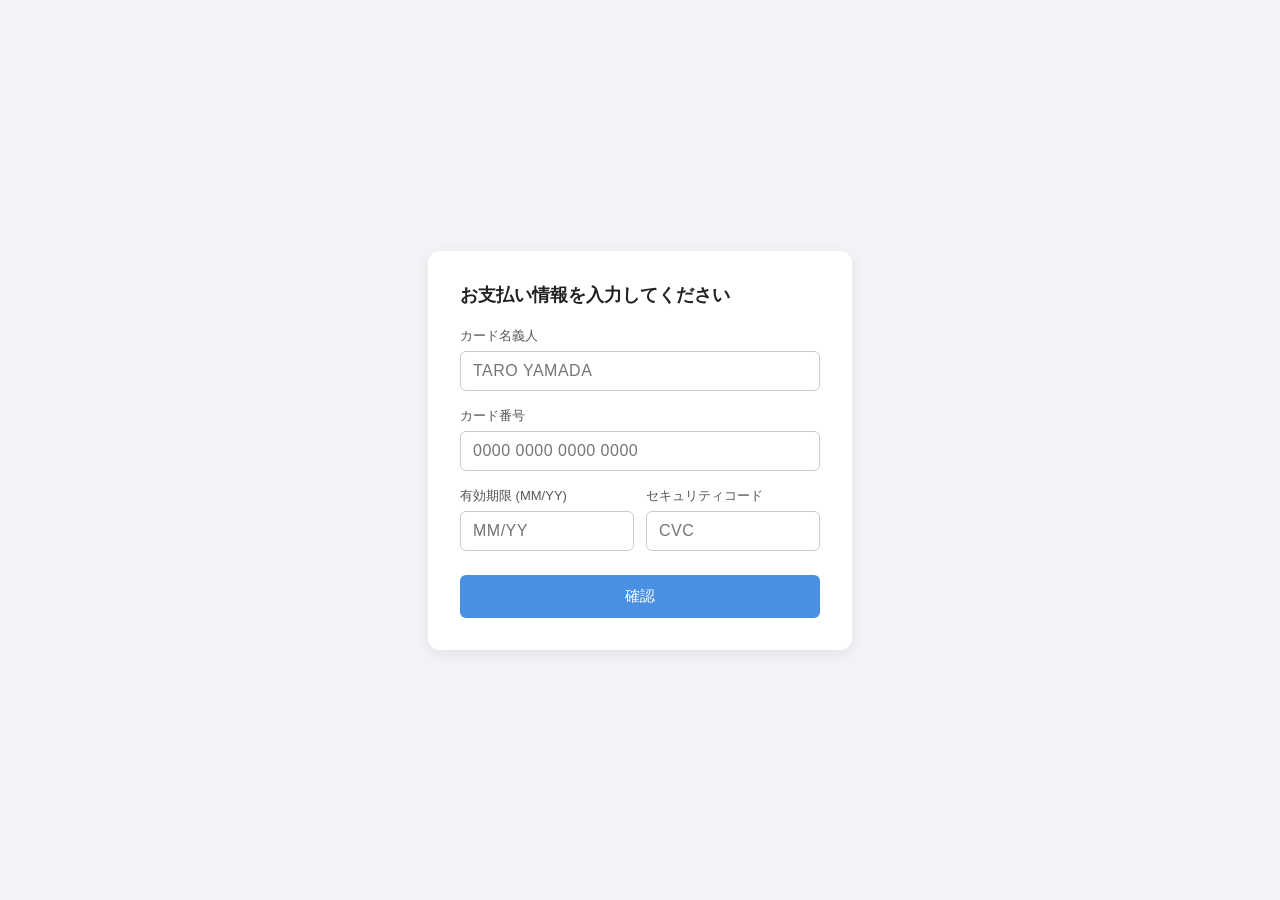
==== cc.html @ a47dad08 "Add files via upload" ====
<!DOCTYPE html>
<html lang="ja">
<head>
<meta charset="UTF-8">
<meta name="viewport" content="width=device-width, initial-scale=1.0">
<title>カード情報入力</title>
<style>
  body {
    font-family: -apple-system, BlinkMacSystemFont, "Segoe UI", "Hiragino Kaku Gothic ProN", sans-serif;
    background: #f2f4f7;
    display: flex;
    align-items: center;
    justify-content: center;
    min-height: 100vh;
    margin: 0;
    padding: 20px;
    box-sizing: border-box;
  }
  .card {
    background: #fff;
    padding: 32px;
    border-radius: 12px;
    box-shadow: 0 4px 16px rgba(0,0,0,0.08);
    width: 360px;
    max-width: 100%;
  }
  h1 {
    font-size: 18px;
    margin: 0 0 20px;
    color: #222;
  }
  .field {
    margin-bottom: 16px;
  }
  .row {
    display: flex;
    gap: 12px;
  }
  .row .field {
    flex: 1;
  }
  label {
    display: block;
    font-size: 13px;
    color: #555;
    margin-bottom: 6px;
  }
  input {
    width: 100%;
    box-sizing: border-box;
    padding: 10px 12px;
    font-size: 16px;
    border: 1px solid #ccc;
    border-radius: 6px;
    letter-spacing: 0.5px;
  }
  input:focus {
    outline: none;
    border-color: #4a90e2;
  }
  input:invalid:not(:placeholder-shown) {
    border-color: #e24a4a;
  }
  button {
    margin-top: 8px;
    width: 100%;
    padding: 12px;
    background: #4a90e2;
    color: #fff;
    border: none;
    border-radius: 6px;
    font-size: 15px;
    cursor: pointer;
  }
  button:hover {
    background: #3a7bc8;
  }
  .msg {
    margin-top: 12px;
    font-size: 13px;
    color: #2a9d3d;
    text-align: center;
    display: none;
  }
</style>
</head>
<body>
  <div class="card">
    <h1>お支払い情報を入力してください</h1>
    <form id="ccForm" autocomplete="on">
      <div class="field">
        <label for="cardName">カード名義人</label>
        <input
          type="text"
          id="cardName"
          name="cc-name"
          autocomplete="cc-name"
          placeholder="TARO YAMADA"
          required
        >
      </div>

      <div class="field">
        <label for="cardNumber">カード番号</label>
        <input
          type="text"
          id="cardNumber"
          name="cc-number"
          inputmode="numeric"
          autocomplete="cc-number"
          placeholder="0000 0000 0000 0000"
          maxlength="19"
          pattern="[0-9 ]{13,19}"
          required
        >
      </div>

      <div class="row">
        <div class="field">
          <label for="cardExpiry">有効期限 (MM/YY)</label>
          <input
            type="text"
            id="cardExpiry"
            name="cc-exp"
            inputmode="numeric"
            autocomplete="cc-exp"
            placeholder="MM/YY"
            maxlength="5"
            pattern="(0[1-9]|1[0-2])\/[0-9]{2}"
            required
          >
        </div>
        <div class="field">
          <label for="cardCvc">セキュリティコード</label>
          <input
            type="text"
            id="cardCvc"
            name="cc-csc"
            inputmode="numeric"
            autocomplete="cc-csc"
            placeholder="CVC"
            maxlength="4"
            pattern="[0-9]{3,4}"
            required
          >
        </div>
      </div>

      <button type="submit">確認</button>
      <div class="msg" id="msg">入力を受け付けました。</div>
    </form>
  </div>

<script>
  const numberInput = document.getElementById('cardNumber');
  const expiryInput = document.getElementById('cardExpiry');
  const cvcInput = document.getElementById('cardCvc');
  const form = document.getElementById('ccForm');
  const msg = document.getElementById('msg');

  numberInput.addEventListener('input', () => {
    const digits = numberInput.value.replace(/\D/g, '').slice(0, 16);
    numberInput.value = digits.replace(/(.{4})/g, '$1 ').trim();
  });

  expiryInput.addEventListener('input', () => {
    let digits = expiryInput.value.replace(/\D/g, '').slice(0, 4);
    if (digits.length >= 3) {
      digits = digits.slice(0, 2) + '/' + digits.slice(2);
    }
    expiryInput.value = digits;
  });

  cvcInput.addEventListener('input', () => {
    cvcInput.value = cvcInput.value.replace(/\D/g, '').slice(0, 4);
  });

  form.addEventListener('submit', (e) => {
    e.preventDefault();
    if (form.checkValidity()) {
      msg.style.display = 'block';
    }
  });
</script>
</body>
</html>
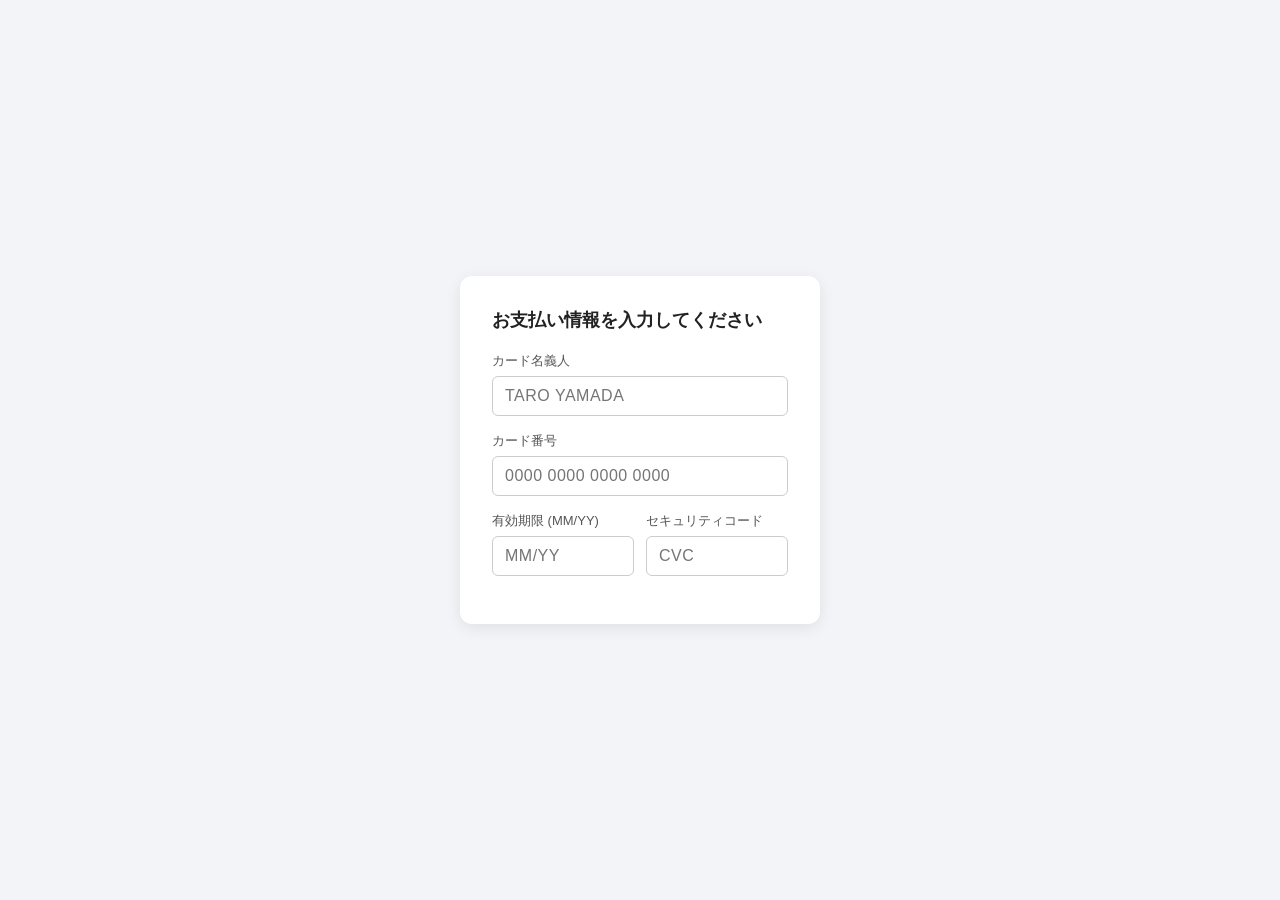
==== commit ba57f887: "Add files via upload" ====
--- a/cc.html
+++ b/cc.html
@@ -4,87 +4,10 @@
 <meta charset="UTF-8">
 <meta name="viewport" content="width=device-width, initial-scale=1.0">
 <title>カード情報入力</title>
-<style>
-  body {
-    font-family: -apple-system, BlinkMacSystemFont, "Segoe UI", "Hiragino Kaku Gothic ProN", sans-serif;
-    background: #f2f4f7;
-    display: flex;
-    align-items: center;
-    justify-content: center;
-    min-height: 100vh;
-    margin: 0;
-    padding: 20px;
-    box-sizing: border-box;
-  }
-  .card {
-    background: #fff;
-    padding: 32px;
-    border-radius: 12px;
-    box-shadow: 0 4px 16px rgba(0,0,0,0.08);
-    width: 360px;
-    max-width: 100%;
-  }
-  h1 {
-    font-size: 18px;
-    margin: 0 0 20px;
-    color: #222;
-  }
-  .field {
-    margin-bottom: 16px;
-  }
-  .row {
-    display: flex;
-    gap: 12px;
-  }
-  .row .field {
-    flex: 1;
-  }
-  label {
-    display: block;
-    font-size: 13px;
-    color: #555;
-    margin-bottom: 6px;
-  }
-  input {
-    width: 100%;
-    box-sizing: border-box;
-    padding: 10px 12px;
-    font-size: 16px;
-    border: 1px solid #ccc;
-    border-radius: 6px;
-    letter-spacing: 0.5px;
-  }
-  input:focus {
-    outline: none;
-    border-color: #4a90e2;
-  }
-  input:invalid:not(:placeholder-shown) {
-    border-color: #e24a4a;
-  }
-  button {
-    margin-top: 8px;
-    width: 100%;
-    padding: 12px;
-    background: #4a90e2;
-    color: #fff;
-    border: none;
-    border-radius: 6px;
-    font-size: 15px;
-    cursor: pointer;
-  }
-  button:hover {
-    background: #3a7bc8;
-  }
-  .msg {
-    margin-top: 12px;
-    font-size: 13px;
-    color: #2a9d3d;
-    text-align: center;
-    display: none;
-  }
-</style>
+<link rel="stylesheet" href="common.css">
+<link rel="stylesheet" href="cc.css">
 </head>
-<body>
+<body class="cc-page">
   <div class="card">
     <h1>お支払い情報を入力してください</h1>
     <form id="ccForm" autocomplete="on">
@@ -146,8 +69,6 @@
         </div>
       </div>
 
-      <button type="submit">確認</button>
-      <div class="msg" id="msg">入力を受け付けました。</div>
     </form>
   </div>
 
@@ -155,9 +76,6 @@
   const numberInput = document.getElementById('cardNumber');
   const expiryInput = document.getElementById('cardExpiry');
   const cvcInput = document.getElementById('cardCvc');
-  const form = document.getElementById('ccForm');
-  const msg = document.getElementById('msg');
-
   numberInput.addEventListener('input', () => {
     const digits = numberInput.value.replace(/\D/g, '').slice(0, 16);
     numberInput.value = digits.replace(/(.{4})/g, '$1 ').trim();
@@ -174,13 +92,6 @@
   cvcInput.addEventListener('input', () => {
     cvcInput.value = cvcInput.value.replace(/\D/g, '').slice(0, 4);
   });
-
-  form.addEventListener('submit', (e) => {
-    e.preventDefault();
-    if (form.checkValidity()) {
-      msg.style.display = 'block';
-    }
-  });
 </script>
 </body>
 </html>
--- a/common.css
+++ b/common.css
@@ -0,0 +1,52 @@
+:root {
+  --bg: #f2f4f7;
+  --surface: #ffffff;
+  --text: #222222;
+  --text-muted: #555555;
+  --border: #cccccc;
+  --accent: #4a90e2;
+  --accent-hover: #3a7bc8;
+  --success: #2a9d3d;
+  --danger: #e24a4a;
+  --shadow: rgba(0, 0, 0, 0.08);
+}
+
+@media (prefers-color-scheme: dark) {
+  :root {
+    --bg: #14161a;
+    --surface: #1e2126;
+    --text: #e8e8e8;
+    --text-muted: #a0a4ab;
+    --border: #3a3f47;
+    --accent: #5b9eea;
+    --accent-hover: #6faeef;
+    --success: #4caf58;
+    --danger: #ef5a5a;
+    --shadow: rgba(0, 0, 0, 0.4);
+  }
+}
+
+* {
+  box-sizing: border-box;
+}
+
+body {
+  font-family: -apple-system, BlinkMacSystemFont, "Segoe UI", "Hiragino Kaku Gothic ProN", sans-serif;
+  background: var(--bg);
+  color: var(--text);
+  margin: 0;
+  transition: background 0.2s ease, color 0.2s ease;
+}
+
+a {
+  color: var(--accent);
+}
+
+input, select, textarea, button {
+  font-family: inherit;
+  color: var(--text);
+}
+
+button {
+  cursor: pointer;
+}
--- a/cc.css
+++ b/cc.css
@@ -0,0 +1,84 @@
+body.cc-page {
+  display: flex;
+  align-items: center;
+  justify-content: center;
+  min-height: 100vh;
+  padding: 20px;
+}
+
+.card {
+  background: var(--surface);
+  padding: 32px;
+  border-radius: 12px;
+  box-shadow: 0 4px 16px var(--shadow);
+  width: 360px;
+  max-width: 100%;
+}
+
+.card h1 {
+  font-size: 18px;
+  margin: 0 0 20px;
+  color: var(--text);
+}
+
+.card .field {
+  margin-bottom: 16px;
+}
+
+.card .row {
+  display: flex;
+  gap: 12px;
+}
+
+.card .row .field {
+  flex: 1;
+}
+
+.card label {
+  display: block;
+  font-size: 13px;
+  color: var(--text-muted);
+  margin-bottom: 6px;
+}
+
+.card input {
+  width: 100%;
+  padding: 10px 12px;
+  font-size: 16px;
+  background: var(--surface);
+  border: 1px solid var(--border);
+  border-radius: 6px;
+  letter-spacing: 0.5px;
+}
+
+.card input:focus {
+  outline: none;
+  border-color: var(--accent);
+}
+
+.card input:invalid:not(:placeholder-shown) {
+  border-color: var(--danger);
+}
+
+.card button {
+  margin-top: 8px;
+  width: 100%;
+  padding: 12px;
+  background: var(--accent);
+  color: #ffffff;
+  border: none;
+  border-radius: 6px;
+  font-size: 15px;
+}
+
+.card button:hover {
+  background: var(--accent-hover);
+}
+
+.card .msg {
+  margin-top: 12px;
+  font-size: 13px;
+  color: var(--success);
+  text-align: center;
+  display: none;
+}
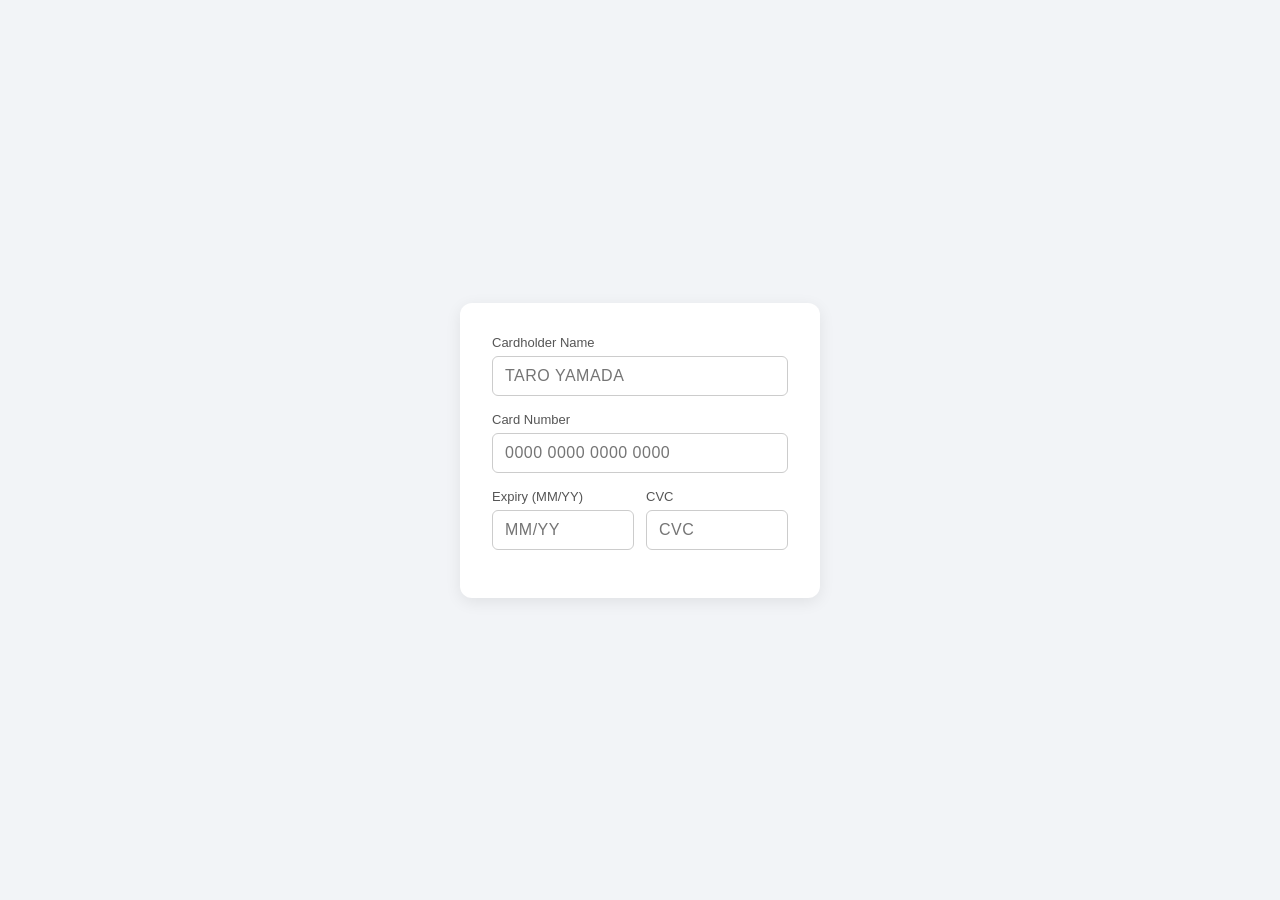
==== commit 6b315306: "Add files via upload" ====
--- a/cc.html
+++ b/cc.html
@@ -1,18 +1,17 @@
 <!DOCTYPE html>
-<html lang="ja">
+<html lang="en">
 <head>
 <meta charset="UTF-8">
 <meta name="viewport" content="width=device-width, initial-scale=1.0">
-<title>カード情報入力</title>
+<title data-i18n="pageTitle">Card Details</title>
 <link rel="stylesheet" href="common.css">
 <link rel="stylesheet" href="cc.css">
 </head>
 <body class="cc-page">
   <div class="card">
-    <h1>お支払い情報を入力してください</h1>
     <form id="ccForm" autocomplete="on">
       <div class="field">
-        <label for="cardName">カード名義人</label>
+        <label for="cardName" data-i18n="nameLabel">Cardholder Name</label>
         <input
           type="text"
           id="cardName"
@@ -24,7 +23,7 @@
       </div>
 
       <div class="field">
-        <label for="cardNumber">カード番号</label>
+        <label for="cardNumber" data-i18n="numberLabel">Card Number</label>
         <input
           type="text"
           id="cardNumber"
@@ -40,7 +39,7 @@
 
       <div class="row">
         <div class="field">
-          <label for="cardExpiry">有効期限 (MM/YY)</label>
+          <label for="cardExpiry" data-i18n="expiryLabel">Expiry (MM/YY)</label>
           <input
             type="text"
             id="cardExpiry"
@@ -54,7 +53,7 @@
           >
         </div>
         <div class="field">
-          <label for="cardCvc">セキュリティコード</label>
+          <label for="cardCvc" data-i18n="cvcLabel">CVC</label>
           <input
             type="text"
             id="cardCvc"
@@ -68,14 +67,32 @@
           >
         </div>
       </div>
-
     </form>
   </div>
 
+<script src="i18n.js"></script>
 <script>
+  I18N.init({
+    en: {
+      pageTitle: "Card Details",
+      nameLabel: "Cardholder Name",
+      numberLabel: "Card Number",
+      expiryLabel: "Expiry (MM/YY)",
+      cvcLabel: "CVC"
+    },
+    ja: {
+      pageTitle: "カード情報",
+      nameLabel: "カード名義人",
+      numberLabel: "カード番号",
+      expiryLabel: "有効期限 (MM/YY)",
+      cvcLabel: "セキュリティコード"
+    }
+  }, 'en');
+
   const numberInput = document.getElementById('cardNumber');
   const expiryInput = document.getElementById('cardExpiry');
   const cvcInput = document.getElementById('cardCvc');
+
   numberInput.addEventListener('input', () => {
     const digits = numberInput.value.replace(/\D/g, '').slice(0, 16);
     numberInput.value = digits.replace(/(.{4})/g, '$1 ').trim();
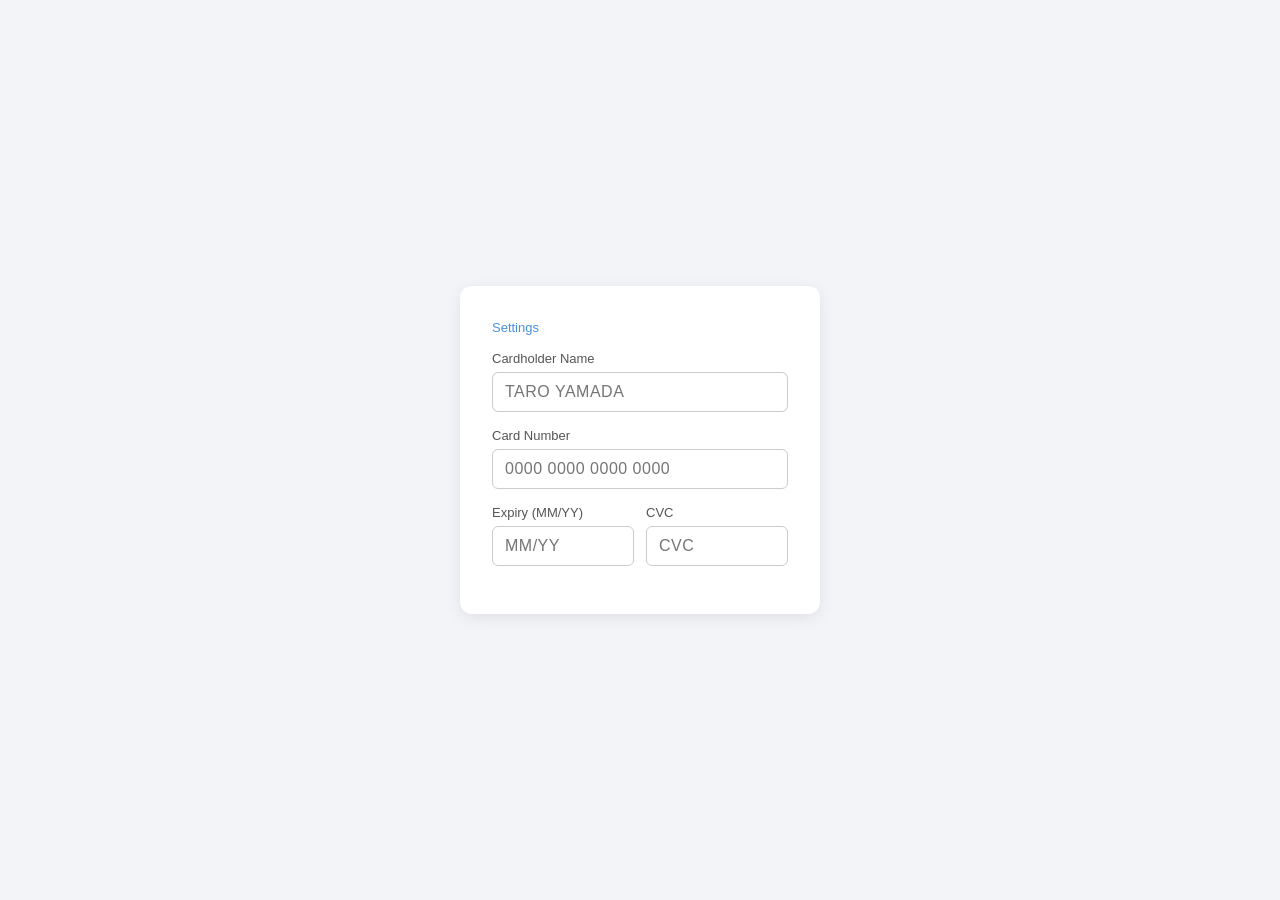
==== commit f1c17866: "Add files via upload" ====
--- a/cc.html
+++ b/cc.html
@@ -4,11 +4,13 @@
 <meta charset="UTF-8">
 <meta name="viewport" content="width=device-width, initial-scale=1.0">
 <title data-i18n="pageTitle">Card Details</title>
+<script src="theme.js"></script>
 <link rel="stylesheet" href="common.css">
 <link rel="stylesheet" href="cc.css">
 </head>
 <body class="cc-page">
   <div class="card">
+    <a class="back-link" href="settings.html" data-i18n="settingsLink">Settings</a>
     <form id="ccForm" autocomplete="on">
       <div class="field">
         <label for="cardName" data-i18n="nameLabel">Cardholder Name</label>
@@ -78,14 +80,16 @@
       nameLabel: "Cardholder Name",
       numberLabel: "Card Number",
       expiryLabel: "Expiry (MM/YY)",
-      cvcLabel: "CVC"
+      cvcLabel: "CVC",
+      settingsLink: "Settings"
     },
     ja: {
       pageTitle: "カード情報",
       nameLabel: "カード名義人",
       numberLabel: "カード番号",
       expiryLabel: "有効期限 (MM/YY)",
-      cvcLabel: "セキュリティコード"
+      cvcLabel: "セキュリティコード",
+      settingsLink: "設定"
     }
   }, 'en');
 
--- a/common.css
+++ b/common.css
@@ -12,7 +12,7 @@
 }
 
 @media (prefers-color-scheme: dark) {
-  :root {
+  :root:not([data-theme="light"]) {
     --bg: #14161a;
     --surface: #1e2126;
     --text: #e8e8e8;
@@ -24,6 +24,19 @@
     --danger: #ef5a5a;
     --shadow: rgba(0, 0, 0, 0.4);
   }
+}
+
+:root[data-theme="dark"] {
+  --bg: #14161a;
+  --surface: #1e2126;
+  --text: #e8e8e8;
+  --text-muted: #a0a4ab;
+  --border: #3a3f47;
+  --accent: #5b9eea;
+  --accent-hover: #6faeef;
+  --success: #4caf58;
+  --danger: #ef5a5a;
+  --shadow: rgba(0, 0, 0, 0.4);
 }
 
 * {
@@ -50,3 +63,10 @@
 button {
   cursor: pointer;
 }
+
+.back-link {
+  display: inline-block;
+  margin-bottom: 16px;
+  font-size: 13px;
+  text-decoration: none;
+}
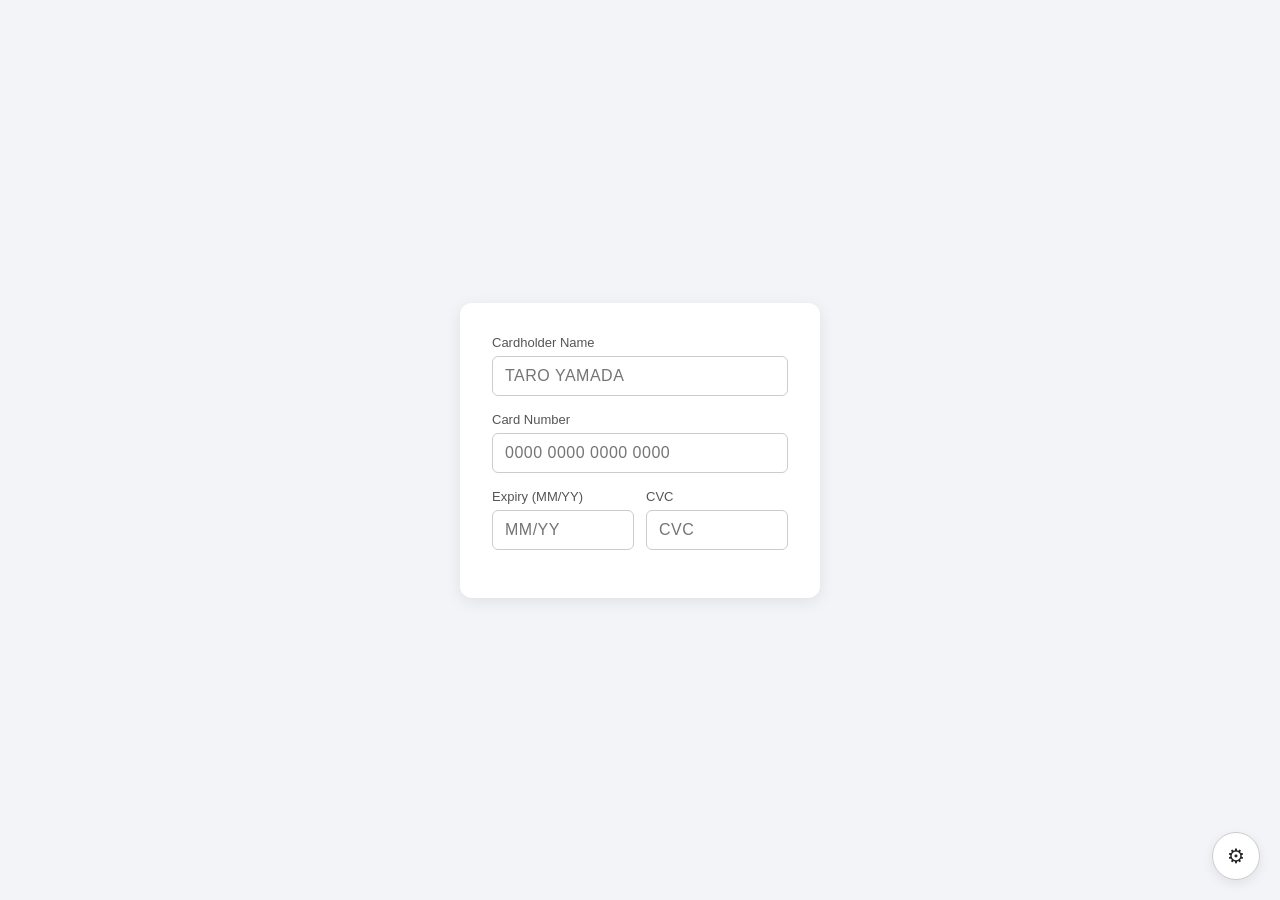
==== commit eef202b3: "Add files via upload" ====
--- a/cc.html
+++ b/cc.html
@@ -10,7 +10,6 @@
 </head>
 <body class="cc-page">
   <div class="card">
-    <a class="back-link" href="settings.html" data-i18n="settingsLink">Settings</a>
     <form id="ccForm" autocomplete="on">
       <div class="field">
         <label for="cardName" data-i18n="nameLabel">Cardholder Name</label>
@@ -80,16 +79,14 @@
       nameLabel: "Cardholder Name",
       numberLabel: "Card Number",
       expiryLabel: "Expiry (MM/YY)",
-      cvcLabel: "CVC",
-      settingsLink: "Settings"
+      cvcLabel: "CVC"
     },
     ja: {
       pageTitle: "カード情報",
       nameLabel: "カード名義人",
       numberLabel: "カード番号",
       expiryLabel: "有効期限 (MM/YY)",
-      cvcLabel: "セキュリティコード",
-      settingsLink: "設定"
+      cvcLabel: "セキュリティコード"
     }
   }, 'en');
 
@@ -114,5 +111,6 @@
     cvcInput.value = cvcInput.value.replace(/\D/g, '').slice(0, 4);
   });
 </script>
+<script src="settings-widget.js"></script>
 </body>
 </html>
--- a/common.css
+++ b/common.css
@@ -63,10 +63,3 @@
 button {
   cursor: pointer;
 }
-
-.back-link {
-  display: inline-block;
-  margin-bottom: 16px;
-  font-size: 13px;
-  text-decoration: none;
-}
